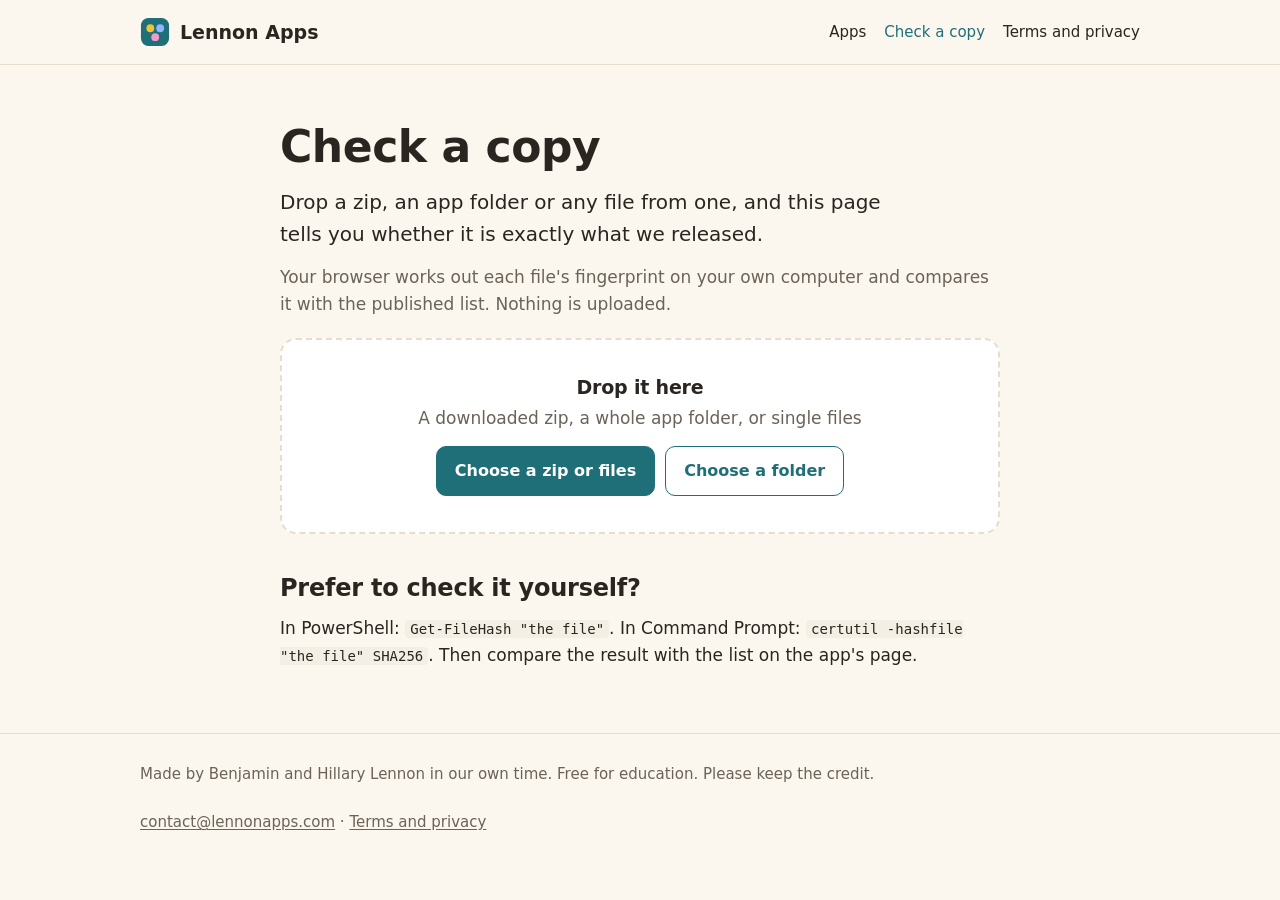
==== check/index.html @ 7ed23ac7 "lennonapps.com: home, Lemon Timer and Keyboard Display pages, Check a copy, terms and privacy The re" ====
<!doctype html>
<html lang="en">
<head>
<meta charset="utf-8">
<meta name="viewport" content="width=device-width, initial-scale=1">
<title>Check a copy · Lennon Apps</title>
<meta name="description" content="Check that a copy of a Lennon Apps app is exactly the one released.">
<meta name="color-scheme" content="light dark">
<link rel="icon" href="../img/icon.svg" type="image/svg+xml">
<link rel="stylesheet" href="../site.css">
</head>
<body>
<header class="top"><div class="wrap">
<a class="brand" href="../"><svg viewBox="0 0 32 32" aria-hidden="true"><rect x="1" y="1" width="30" height="30" rx="8" fill="#1f6f78"/><circle cx="11" cy="12" r="4.2" fill="#f2c230"/><circle cx="21.5" cy="12" r="4.2" fill="#8fb6ff"/><circle cx="16.2" cy="21.5" r="4.2" fill="#f29ac9"/></svg><span>Lennon Apps</span></a>
<nav><a href="../">Apps</a><a href="../check/" aria-current="page">Check a copy</a><a href="../terms/">Terms and privacy</a></nav>
</div></header>
<main>
<div class="wrap narrow">
<section class="hero" style="padding-bottom:0">
<h1>Check a copy</h1>
<p class="lead">Drop a zip, an app folder or any file from one, and this page tells you whether it is exactly what we released.</p>
<p class="muted">Your browser works out each file's fingerprint on your own computer and compares it with the published list. Nothing is uploaded.</p>
</section>
<div class="drop" id="drop">
<h3>Drop it here</h3>
<p>A downloaded zip, a whole app folder, or single files</p>
<div class="pick">
<label class="btn primary">Choose a zip or files<input type="file" id="files" multiple></label>
<label class="btn">Choose a folder<input type="file" id="folder" webkitdirectory multiple></label>
</div>
</div>
<div id="out" aria-live="polite"></div>
<h2>Prefer to check it yourself?</h2>
<p>In PowerShell: <code>Get-FileHash "the file"</code>. In Command Prompt: <code>certutil -hashfile "the file" SHA256</code>. Then compare the result with the list on the app's page.</p>
</div>
</main>
<footer><div class="wrap">
<span>Made by Benjamin and Hillary Lennon in our own time. Free for education. Please keep the credit.</span>
<span><a href="mailto:contact@lennonapps.com">contact@lennonapps.com</a> · <a href="../terms/">Terms and privacy</a></span>
</div></footer>
<script src="../sums.js"></script>
<script src="../check.js"></script>
</body>
</html>
---- site.css ----
/* Lennon Apps. One stylesheet, no outside fonts or scripts. */
:root {
  --paper: #fbf7ef;
  --card: #ffffff;
  --ink: #2a2520;
  --soft: #6b6258;
  --line: #e6ddcd;
  --brand: #1f6f78;
  --brand-ink: #ffffff;
  --code: #f4efe4;
  --ok: #2f7d4f;
  --bad: #b3261e;
  --shadow: 0 1px 2px rgba(60, 40, 10, .06), 0 6px 20px rgba(60, 40, 10, .07);
  color-scheme: light;
}
@media (prefers-color-scheme: dark) {
  :root {
    --paper: #1b1916;
    --card: #25221e;
    --ink: #f1ebe2;
    --soft: #b4aa9c;
    --line: #3a352e;
    --brand: #5cb8c2;
    --brand-ink: #10282b;
    --code: #2d2924;
    --ok: #6fcf97;
    --bad: #ff8a80;
    --shadow: 0 1px 2px rgba(0, 0, 0, .3), 0 6px 20px rgba(0, 0, 0, .25);
    color-scheme: dark;
  }
}

* { box-sizing: border-box; }
html { -webkit-text-size-adjust: 100%; }
body {
  margin: 0; background: var(--paper); color: var(--ink);
  font: 17px/1.6 "Segoe UI", system-ui, -apple-system, Roboto, "Helvetica Neue", Arial, sans-serif;
}
a { color: var(--brand); text-underline-offset: 2px; }
a:hover { text-decoration-thickness: 2px; }
img { max-width: 100%; height: auto; display: block; }
h1, h2, h3 { line-height: 1.2; letter-spacing: -0.01em; }
h1 { font-size: clamp(30px, 5vw, 44px); margin: 0 0 12px; }
h2 { font-size: 24px; margin: 40px 0 12px; }
h3 { font-size: 19px; margin: 0 0 6px; }
p { margin: 0 0 14px; }
code, pre { font-family: Consolas, "Cascadia Mono", Menlo, monospace; font-size: 14px; }
code { background: var(--code); padding: 1px 5px; border-radius: 4px; }

.wrap { max-width: 1040px; margin: 0 auto; padding: 0 20px; }
.narrow { max-width: 760px; }

/* header and footer */
.top { border-bottom: 1px solid var(--line); background: var(--paper); }
.top .wrap { display: flex; align-items: center; gap: 18px; min-height: 64px; flex-wrap: wrap; }
.brand { display: flex; align-items: center; gap: 10px; color: var(--ink); text-decoration: none; font-weight: 700; font-size: 19px; }
.brand svg { width: 30px; height: 30px; flex: none; }
.top nav { margin-left: auto; display: flex; gap: 18px; flex-wrap: wrap; }
.top nav a { color: var(--ink); text-decoration: none; font-size: 15px; }
.top nav a:hover, .top nav a[aria-current] { color: var(--brand); }
footer { border-top: 1px solid var(--line); margin-top: 64px; padding: 28px 0 40px; color: var(--soft); font-size: 15px; }
footer .wrap { display: flex; gap: 24px; flex-wrap: wrap; justify-content: space-between; }
footer a { color: var(--soft); }

/* home */
.hero { padding: 56px 0 24px; }
.hero p.lead { font-size: 20px; max-width: 640px; color: var(--ink); }
.hero .sign { color: var(--soft); font-size: 16px; }
.pills { display: flex; flex-wrap: wrap; gap: 8px; margin: 18px 0 0; padding: 0; list-style: none; }
.pills li { background: var(--card); border: 1px solid var(--line); border-radius: 999px; padding: 4px 12px; font-size: 14px; color: var(--soft); }

.grid { display: grid; grid-template-columns: repeat(auto-fill, minmax(290px, 1fr)); gap: 20px; margin-top: 20px; }
.card {
  background: var(--card); border: 1px solid var(--line); border-radius: 14px; overflow: hidden;
  box-shadow: var(--shadow); display: flex; flex-direction: column; color: var(--ink); text-decoration: none;
  border-top: 5px solid var(--accent, var(--brand));
}
a.card:hover { transform: translateY(-2px); transition: transform .15s ease; }
.card .shot { aspect-ratio: 1280 / 760; background: var(--code); border-bottom: 1px solid var(--line); }
.card .shot img { width: 100%; height: 100%; object-fit: cover; }
.card .shot.empty { display: grid; place-items: center; color: var(--soft); font-size: 15px; }
.card .body { padding: 16px 18px 18px; }
.card p { color: var(--soft); font-size: 15px; margin: 0; }
.tag { display: inline-block; font-size: 12px; font-weight: 600; text-transform: uppercase; letter-spacing: .05em; color: var(--soft); margin-bottom: 4px; }

.band { background: var(--card); border: 1px solid var(--line); border-radius: 14px; padding: 22px 24px; margin-top: 28px; box-shadow: var(--shadow); }
.three { display: grid; grid-template-columns: repeat(auto-fit, minmax(220px, 1fr)); gap: 22px; }
.three h3 { font-size: 17px; }
.three p { color: var(--soft); font-size: 15px; margin: 0; }

/* app page */
.app-head { padding: 44px 0 8px; display: grid; grid-template-columns: 1fr; gap: 24px; }
.app-head .tagline { font-size: 20px; color: var(--soft); margin: 0; }
.version { color: var(--soft); font-size: 15px; }
.actions { display: flex; flex-wrap: wrap; gap: 12px; margin: 22px 0 6px; }
.btn {
  display: inline-flex; align-items: center; gap: 8px; padding: 11px 18px; border-radius: 10px; font-weight: 600; font-size: 16px;
  text-decoration: none; border: 1px solid var(--brand); color: var(--brand); background: transparent;
}
.btn.primary { background: var(--brand); color: var(--brand-ink); }
.btn:hover { filter: brightness(1.06); }
.btn small { font-weight: 400; opacity: .85; }
.figure { border-radius: 14px; overflow: hidden; border: 1px solid var(--line); box-shadow: var(--shadow); margin: 26px 0 24px; }
ul.ticks { padding: 0; list-style: none; }
ul.ticks li { padding-left: 28px; position: relative; margin: 6px 0; }
ul.ticks li::before { content: ""; position: absolute; left: 4px; top: .55em; width: 12px; height: 7px; border-left: 2.5px solid var(--accent, var(--brand)); border-bottom: 2.5px solid var(--accent, var(--brand)); transform: rotate(-45deg); }
ol.steps { padding-left: 22px; }
ol.steps li { margin: 6px 0; }
.note { background: var(--code); border-radius: 10px; padding: 12px 16px; font-size: 15px; }

details.sums { background: var(--card); border: 1px solid var(--line); border-radius: 12px; padding: 4px 16px; margin: 12px 0; }
details.sums summary { cursor: pointer; padding: 10px 0; font-weight: 600; }
.hash { font-family: Consolas, "Cascadia Mono", Menlo, monospace; font-size: 13px; word-break: break-all; }
table.files { width: 100%; border-collapse: collapse; font-size: 13px; margin-bottom: 12px; }
table.files td { border-top: 1px solid var(--line); padding: 6px 8px 6px 0; vertical-align: top; }
table.files td:first-child { width: 38%; word-break: break-word; }
.copy { font: inherit; font-size: 13px; padding: 3px 10px; border-radius: 6px; border: 1px solid var(--line); background: var(--paper); color: var(--ink); cursor: pointer; margin-left: 8px; }

/* check a copy */
.drop {
  border: 2px dashed var(--line); border-radius: 16px; padding: 36px 20px; text-align: center; background: var(--card); margin: 20px 0;
}
.drop.over { border-color: var(--brand); background: color-mix(in srgb, var(--brand) 6%, var(--card)); }
.drop p { margin: 6px 0; color: var(--soft); }
.drop .pick { display: flex; gap: 10px; justify-content: center; flex-wrap: wrap; margin-top: 14px; }
.drop label.btn { cursor: pointer; }
.drop input { position: absolute; width: 1px; height: 1px; opacity: 0; }
.result { border-radius: 12px; padding: 16px 18px; margin: 12px 0; border: 1px solid var(--line); background: var(--card); }
.result.ok { border-left: 6px solid var(--ok); }
.result.bad { border-left: 6px solid var(--bad); }
.result h3 { margin-bottom: 4px; }
.result ul { margin: 8px 0 0; padding-left: 20px; font-size: 15px; }
.muted { color: var(--soft); }

@media (max-width: 600px) {
  body { font-size: 16px; }
  .top nav { margin-left: 0; gap: 14px; padding-bottom: 10px; }
  .hero { padding-top: 36px; }
}
@media (prefers-reduced-motion: reduce) { a.card:hover { transform: none; } }
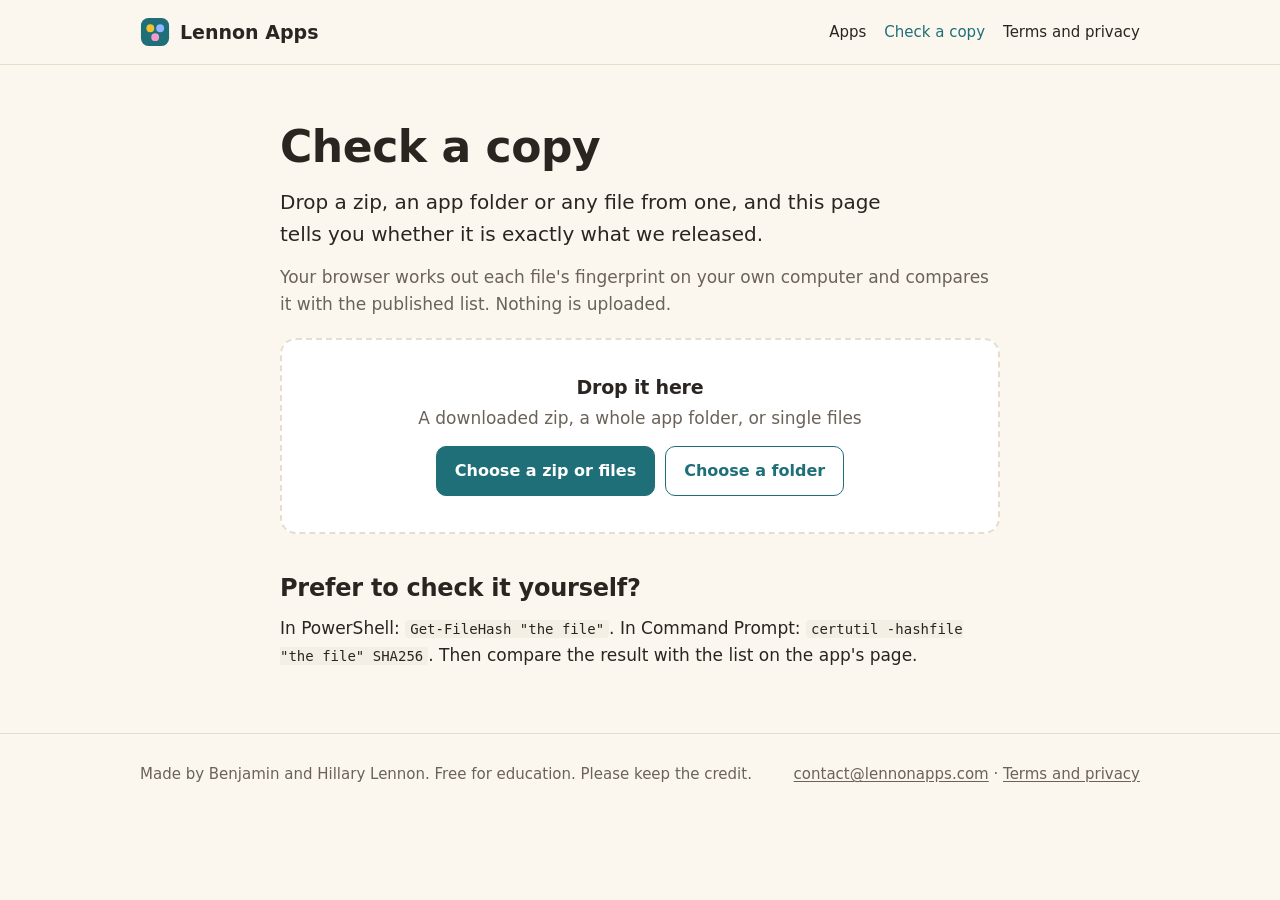
==== commit ad34548d: "Wording: a family project for the fun of it; no mention of time Co-Authored-By: Claude Opus 5.5 <nor" ====
--- a/check/index.html
+++ b/check/index.html
@@ -35,7 +35,7 @@
 </div>
 </main>
 <footer><div class="wrap">
-<span>Made by Benjamin and Hillary Lennon in our own time. Free for education. Please keep the credit.</span>
+<span>Made by Benjamin and Hillary Lennon. Free for education. Please keep the credit.</span>
 <span><a href="mailto:contact@lennonapps.com">contact@lennonapps.com</a> · <a href="../terms/">Terms and privacy</a></span>
 </div></footer>
 <script src="../sums.js"></script>
